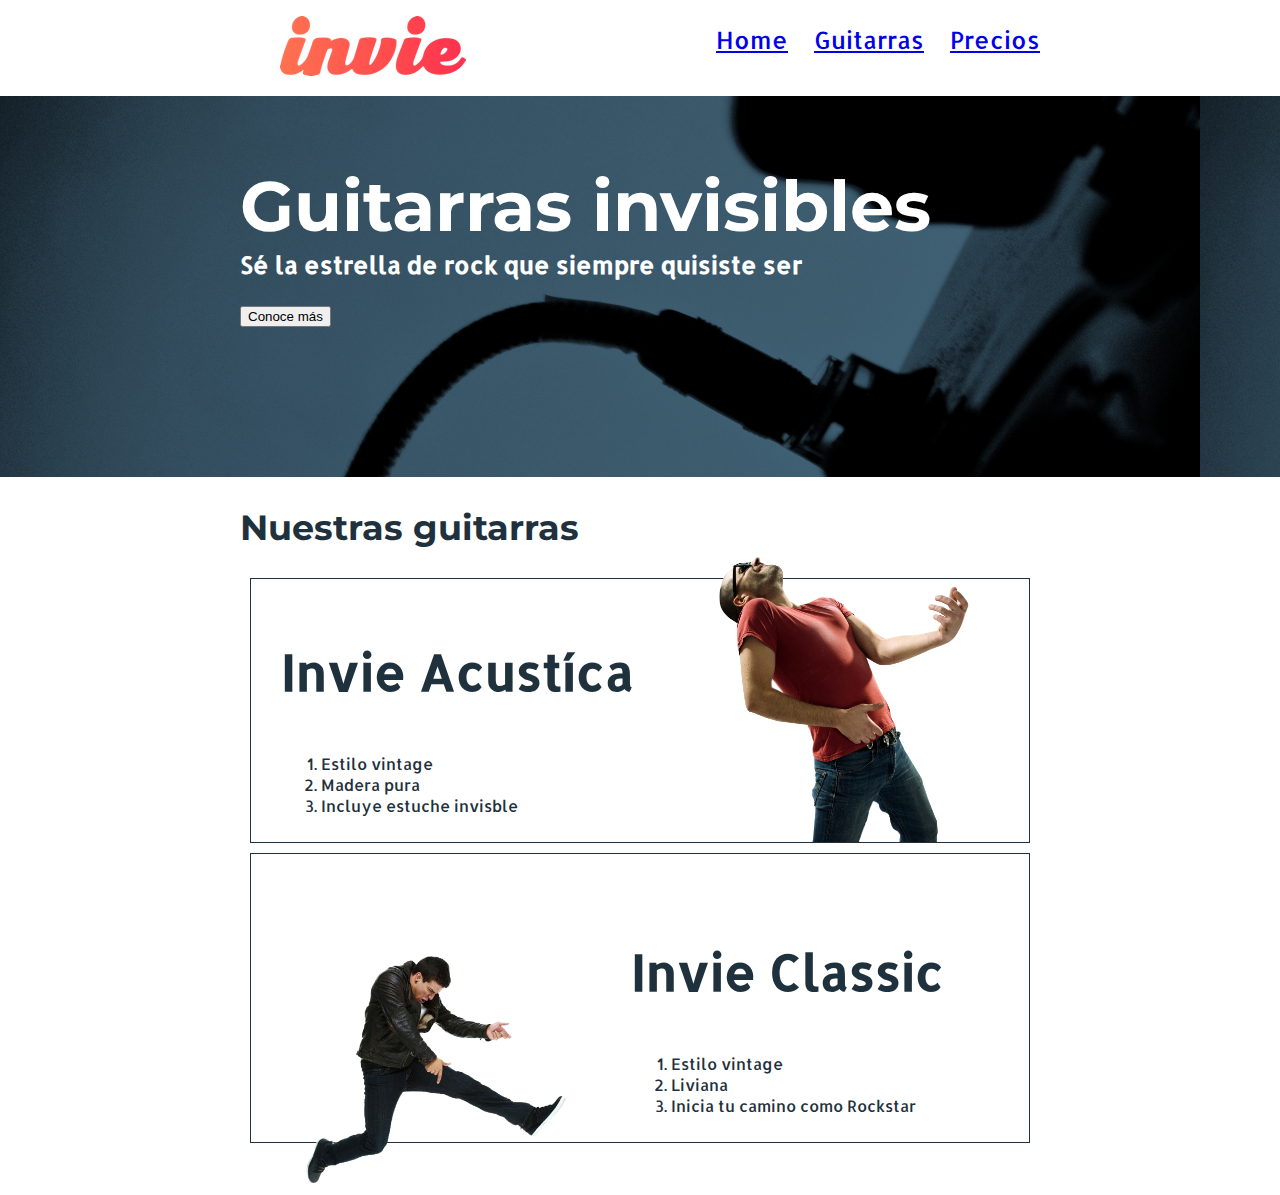
==== index.html @ c924ede1 "Inicialización del repositorio" ====
<!DOCTYPE html>
<html>
  <head>
    <meta charset="utf-8" />
    <title>Invie - Tus mejores guitarras</title>
    <link rel="stylesheet" href="css/invie.css">
    <!--<link href="https://fonts.googleapis.com/css?family=Montserrat" rel="stylesheet">-->
    <link href="https://fonts.googleapis.com/css?family=Allerta|Montserrat" rel="stylesheet"><!--CDN-->
  </head>
  <body>
    <header id="header" class="header contenedor"><!--Header-->
      <figure class="logotipo"><!--Logotipo-->
        <img src="images/invie.png" width="186" height="60"  alt="Invie logotipo" />
      </figure>
      <nav class="menu"><!--Menu-->
        <ul>
          <li>
            <a href="index.html">Home</a>
          </li>
          <li>
            <a href="#guitarras">Guitarras</a>
          </li>
          <li>
            <a href="precios.html">Precios</a>
          </li>
        </ul>
      </nav>
    </header>
    <section id="portada" class="portada"><!-- Portada -->
      <div class="contenedor">
        <h1 class="titulo">Guitarras invisibles</h1><!--Titulo-->
        <h3 class="title-a">Sé la estrella de rock que siempre quisiste ser</h3><!--Resumen-->
        <button type="button" name="button">Conoce más</button><!--Botón-->
      </div>
    </section>
    <section id="guitarras" class="guitarras contenedor"><!--Guitarras-->
      <h2>Nuestras guitarras</h2><!--Título-->

      <article class="guitarra"><!--Guitarra 1-->
        <img class="derecha" src="images/invie-acustica.png" width="350" alt="Guitarra Invie Acustica" />
        <div class="contenedor-guitarra-a">
          <h3 class="title-b">Invie Acustíca</h3>
          <ol>
            <li>Estilo vintage</li>
            <li>Madera pura</li>
            <li>Incluye estuche invisble</li>
          </ol>
        </div>
      </article>
      <article class="guitarra"><!--Guitarra 2-->
        <img class="izquierda" src="images/invie-classic.png" width="350" alt="Guitarra Invie Classic" />
        <div class="contenedor-guitarra-b">
          <h3 class="title-b">Invie Classic</h3>
          <ol>
            <li>Estilo vintage</li>
            <li>Liviana</li>
            <li>Inicia tu camino como Rockstar</li>
          </ol>
        </div>
      </article>
    </section>
  </body>
</html>
---- css/invie.css ----
/*
*
{
  padding: 10px;
  padding-top: 10px;
  padding-right: 15px;
  padding-bottom: 20px;
  padding-left: 25px;
  padding:10px 15px 20px 25px
  border: 5px solid red;
  margin: 41px;
  margin-top: 10px;
  margin-right: 15px;
  margin-bottom: 20px;
  margin-left: 25px;
  margin:10px 15px 20px 25px
}
*/

body
{
  font-family: 'Allerta', sans-serif;
  margin: 0;
  /*width: 800px;
  margin: auto;*/
}

.titulo
{
  font-family: 'Montserrat', sans-serif;
  font-size: 70px;
  margin-bottom: 0;
}

.title-a
{
  font-size: 24px;
  margin-top: 0;
}

.guitarras
{
  color: #1F313C;
  /*width: 800px;
  margin: auto;*/
}

.guitarras h2 /*Selector descendente*/
{
  font-size: 35px;
  font-family: 'Montserrat', sans-serif;
}

.title-b
{
  font-size: 50px;
}

.portada
{
  background-image: url('../images/background.png');
  color: white;/*Hereda el color blanco a los textos de esa seccion*/
  padding: 20px;
  /*width: 800px;
  margin: auto;*/
}

.portada button
{
  margin-bottom: 130px;
}

.menu
{
  font-size: 24px;
  display: inline-block;
  position: absolute;
  right: 0;
}

.menu li
{
  display: inline-block;
  margin-left: 20px;
}

.logotipo
{
  display: inline-block;
}

.header
{
  /*width: 800px;
  margin: auto;*/
  position: relative;
}

.contenedor
{
  width: 800px;
  margin: auto;
}

.derecha
{
  float: right;
  position: relative;
  top: -97px;
}

.izquierda
{
  float: left;
  position: relative;
  top:80px;
}

.guitarra
{
  /*overflow: hidden;*/
  border: 1px solid #1F313C;
  padding: 10px;
  margin: 10px;
}

.contenedor-guitarra-a
{
    margin-left:20px;
}

.contenedor-guitarra-b
{
    margin-left:370px;
}
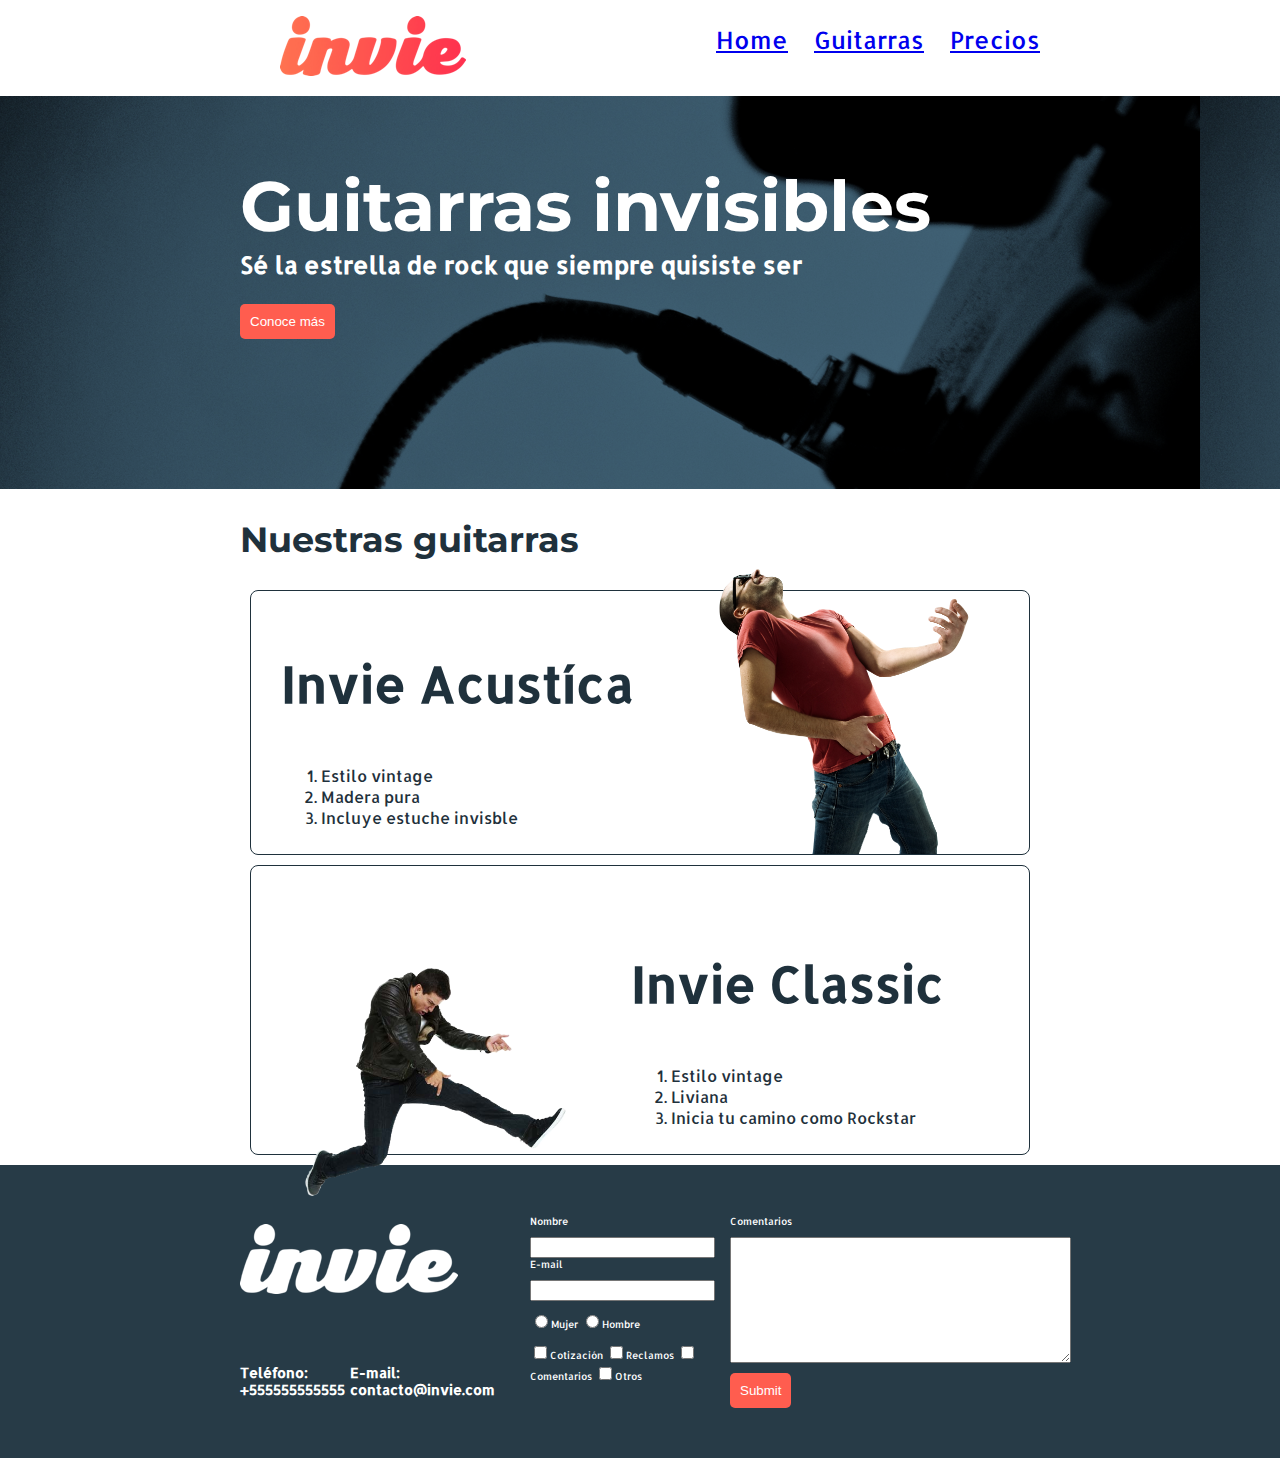
==== commit a705f9b6: "Creacion de footer" ====
--- a/index.html
+++ b/index.html
@@ -30,7 +30,7 @@
       <div class="contenedor">
         <h1 class="titulo">Guitarras invisibles</h1><!--Titulo-->
         <h3 class="title-a">Sé la estrella de rock que siempre quisiste ser</h3><!--Resumen-->
-        <button type="button" name="button">Conoce más</button><!--Botón-->
+        <button type="button" name="button" class="button">Conoce más</button><!--Botón-->
       </div>
     </section>
     <section id="guitarras" class="guitarras contenedor"><!--Guitarras-->
@@ -59,5 +59,49 @@
         </div>
       </article>
     </section>
+    <footer class="footer">
+      <div class="contenedor">
+        <div class="contacto">
+          <img src="images/invie-white.png" alt="Logo en blanco" />
+          <a href="tel:+555555555555"><strong>Teléfono: </strong><strong>+555555555555</strong></a>
+          <a href="mailto:contacto@invie.com"><strong>E-mail: </strong><strong>contacto@invie.com</strong></a>
+        </div>
+        <form class="formulario">
+          <div class="col1">
+            <label for="nombre">Nombre</label>
+            <input type="text" id="nombre" name="nombre" />
+            <label for="email">E-mail</label>
+            <input type="text" id="email" name="email" />
+            <div class="sexo">
+              <label for="mujer">
+                <input type="radio" id="mujer" name="sexo" value="mujer">Mujer
+              </label>
+              <label for="hombre">
+                <input type="radio" id="hombre" name="sexo" value="hombre">Hombre
+              </label>
+            </div>
+            <div class="intereses">
+              <label for="cotizacion">
+                <input type="checkbox" id="cotizacion" name="intereses" value="cotizacion">Cotización
+              </label>
+              <label for="reclamos">
+                <input type="checkbox" id="reclamos" name="intereses" value="reclamos">Reclamos
+              </label>
+              <label for="comentarios">
+                <input type="checkbox" id="comentarios" name="intereses" value="comentarios">Comentarios
+              </label>
+              <label for="otros">
+                <input type="checkbox" id="otros" name="intereses" value="otros">Otros
+              </label>
+            </div>
+          </div>
+          <div class="col2">
+            <label for="comentarios">Comentarios</label>
+            <textarea name="comentarios" rows="8" cols="40"></textarea>
+            <input type="submit" name="enviar" class="button" />
+          </div>
+        </form>
+      </div>
+    </footer>
   </body>
 </html>
--- a/css/invie.css
+++ b/css/invie.css
@@ -25,6 +25,14 @@
   margin: auto;*/
 }
 
+.button
+{
+  border-radius: 5px;
+  background: #ff5d4f;
+  color: white;
+  border: none;
+  padding: 10px;
+}
 .titulo
 {
   font-family: 'Montserrat', sans-serif;
@@ -122,6 +130,7 @@
   border: 1px solid #1F313C;
   padding: 10px;
   margin: 10px;
+  border-radius: 8px;
 }
 
 .contenedor-guitarra-a
@@ -133,3 +142,86 @@
 {
     margin-left:370px;
 }
+
+footer
+{
+    background: #273b47;
+}
+
+footer .contenedor
+{
+  display: flex;
+  justify-content: space-between;
+}
+
+.contacto
+{
+  display: flex;
+  /*flex-direction: column;*/
+  width: 300px;
+  flex-wrap: wrap;
+  align-items: flex-end;
+}
+
+.contacto img
+{
+  display: block;
+}
+
+.contacto strong
+{
+  display: block;
+}
+
+.contacto a
+{
+  color:white;
+  text-decoration: none; /*Quita hipervinculo del enlace*/
+  margin: 10px 5px 60px 0px;
+  font-size: 14px;
+}
+
+.formulario
+{
+  display: flex;
+  width: 500px;
+  color: white;
+  padding: 50px 10px;
+}
+
+.col1, .col2
+{
+  display: flex;
+  flex-direction: column;
+}
+
+.col1
+{
+  margin-right: 15px;
+}
+
+.col2
+{
+    align-items: flex-start;
+}
+
+.col2 textarea
+{
+  margin-bottom: 10px;
+}
+
+.formulario label
+{
+  font-size: 10px;
+  margin-bottom: 10px;
+}
+
+.sexo, .intereses
+{
+  margin-bottom: 10px;
+}
+
+.sexo
+{
+  margin-top: 10px;
+}
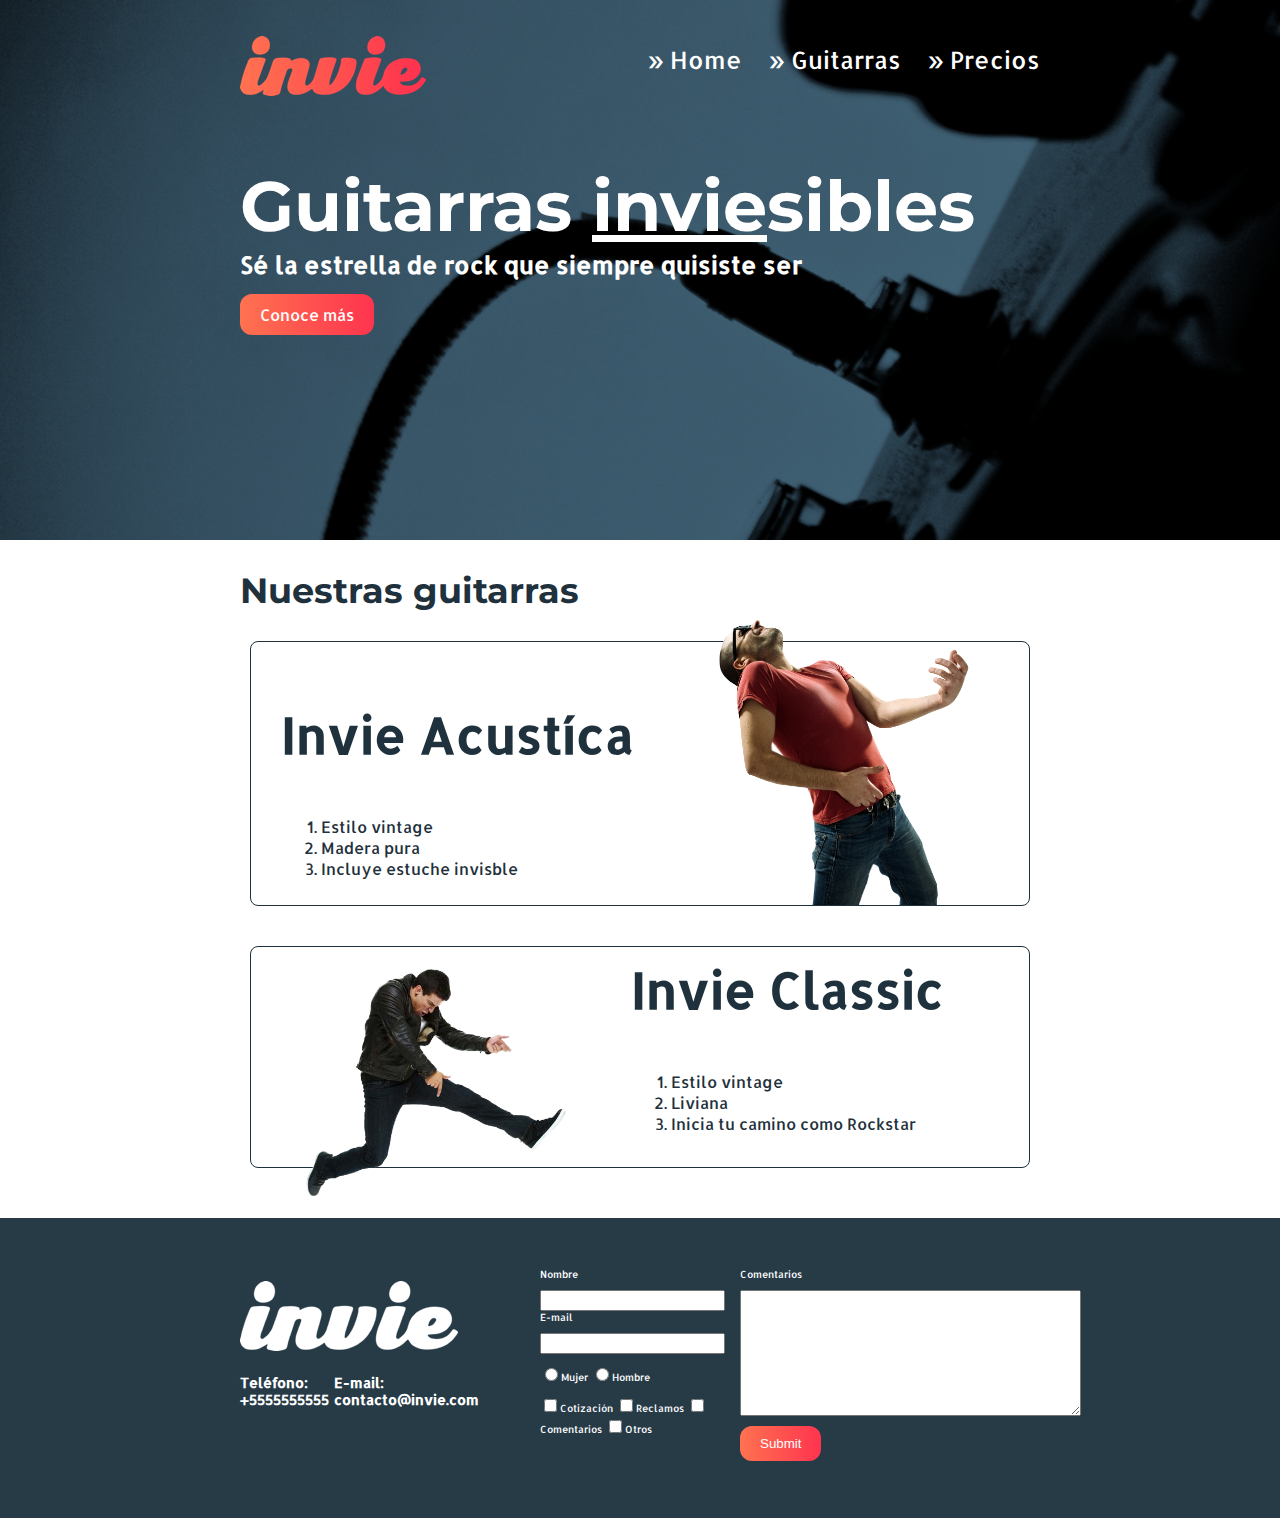
==== commit b82586f7: "Sitio web completo" ====
--- a/index.html
+++ b/index.html
@@ -8,29 +8,29 @@
     <link href="https://fonts.googleapis.com/css?family=Allerta|Montserrat" rel="stylesheet"><!--CDN-->
   </head>
   <body>
-    <header id="header" class="header contenedor"><!--Header-->
-      <figure class="logotipo"><!--Logotipo-->
-        <img src="images/invie.png" width="186" height="60"  alt="Invie logotipo" />
-      </figure>
-      <nav class="menu"><!--Menu-->
-        <ul>
-          <li>
-            <a href="index.html">Home</a>
-          </li>
-          <li>
-            <a href="#guitarras">Guitarras</a>
-          </li>
-          <li>
-            <a href="precios.html">Precios</a>
-          </li>
-        </ul>
-      </nav>
-    </header>
-    <section id="portada" class="portada"><!-- Portada -->
+    <section id="portada" class="portada background"><!-- Portada -->
+      <header id="header" class="header contenedor"><!--Header-->
+        <figure class="logotipo"><!--Logotipo-->
+          <img src="images/invie.png" width="186" height="60"  alt="Invie logotipo" />
+        </figure>
+        <nav class="menu"><!--Menu-->
+          <ul>
+            <li>
+              <a href="index.html">Home</a>
+            </li>
+            <li>
+              <a href="#guitarras">Guitarras</a>
+            </li>
+            <li>
+              <a href="precios.html">Precios</a>
+            </li>
+          </ul>
+        </nav>
+      </header>
       <div class="contenedor">
-        <h1 class="titulo">Guitarras invisibles</h1><!--Titulo-->
+        <h1 class="titulo">Guitarras <span>invie</span>sibles</h1><!--Titulo-->
         <h3 class="title-a">Sé la estrella de rock que siempre quisiste ser</h3><!--Resumen-->
-        <button type="button" name="button" class="button">Conoce más</button><!--Botón-->
+        <a type="button"  href="#guitarras" name="button" class="button">Conoce más</a><!--Botón-->
       </div>
     </section>
     <section id="guitarras" class="guitarras contenedor"><!--Guitarras-->
@@ -47,7 +47,7 @@
           </ol>
         </div>
       </article>
-      <article class="guitarra"><!--Guitarra 2-->
+      <article class="guitarra b"><!--Guitarra 2-->
         <img class="izquierda" src="images/invie-classic.png" width="350" alt="Guitarra Invie Classic" />
         <div class="contenedor-guitarra-b">
           <h3 class="title-b">Invie Classic</h3>
@@ -63,7 +63,7 @@
       <div class="contenedor">
         <div class="contacto">
           <img src="images/invie-white.png" alt="Logo en blanco" />
-          <a href="tel:+555555555555"><strong>Teléfono: </strong><strong>+555555555555</strong></a>
+          <a href="tel:+555555555555"><strong>Teléfono: </strong><strong>+5555555555</strong></a>
           <a href="mailto:contacto@invie.com"><strong>E-mail: </strong><strong>contacto@invie.com</strong></a>
         </div>
         <form class="formulario">
--- a/css/invie.css
+++ b/css/invie.css
@@ -25,13 +25,75 @@
   margin: auto;*/
 }
 
+table
+{
+  width: 100%;
+}
+
+th
+{
+  background: #273b47;
+  color: white;
+  padding: 10px 20px;
+  text-align: left;
+}
+
+td
+{
+    padding: 20px;
+}
+
+table, th, td
+{
+  border: 1px solid #273b47;
+  border-collapse: collapse;
+}
+
+footer
+{
+  background: #273b47;
+  padding: 50px 10px;
+}
+
+footer .contenedor
+{
+  display: flex;
+  justify-content: space-between;
+}
+
+input, textarea
+{
+  outline: 0;
+}
+
+input:focus, textarea:focus
+{
+  background: lightgrey;
+}
+
+.background
+{
+  background-image: url('../images/background.png');
+  background-size: cover;
+}
+
+.contenedor
+{
+  width: 800px;
+  margin: auto;
+  position: relative;/*Para que las posiciones absolutas de los hijos se adapten*/
+}
+
 .button
 {
-  border-radius: 5px;
-  background: #ff5d4f;
+  border-radius: 12px;
+  /*background: #ff5d4f;*/
   color: white;
   border: none;
-  padding: 10px;
+  text-decoration: none;
+  padding: 10px 20px;
+  cursor: pointer;
+  background: linear-gradient(to left, #fe344e, #ff7250);
 }
 .titulo
 {
@@ -40,6 +102,11 @@
   margin-bottom: 0;
 }
 
+.titulo span
+{
+  text-decoration: underline;
+}
+
 .title-a
 {
   font-size: 24px;
@@ -49,6 +116,7 @@
 .guitarras
 {
   color: #1F313C;
+  margin-bottom: 50px;
   /*width: 800px;
   margin: auto;*/
 }
@@ -64,17 +132,22 @@
   font-size: 50px;
 }
 
+/*.imagen
+{
+  background-image: url('../images/background.png');
+}*/
 .portada
 {
-  background-image: url('../images/background.png');
   color: white;/*Hereda el color blanco a los textos de esa seccion*/
   padding: 20px;
+  height: 500px;
   /*width: 800px;
   margin: auto;*/
 }
 
 .portada button
 {
+  font-size: 18px;
   margin-bottom: 130px;
 }
 
@@ -94,6 +167,7 @@
 
 .logotipo
 {
+  margin-left: 0;
   display: inline-block;
 }
 
@@ -104,12 +178,6 @@
   position: relative;
 }
 
-.contenedor
-{
-  width: 800px;
-  margin: auto;
-}
-
 .derecha
 {
   float: right;
@@ -121,7 +189,6 @@
 {
   float: left;
   position: relative;
-  top:80px;
 }
 
 .guitarra
@@ -129,10 +196,15 @@
   /*overflow: hidden;*/
   border: 1px solid #1F313C;
   padding: 10px;
-  margin: 10px;
+  margin: 10px 10px 40px 10px;
   border-radius: 8px;
 }
 
+.guitarra.b
+{
+    height: 200px;
+}
+
 .contenedor-guitarra-a
 {
     margin-left:20px;
@@ -141,17 +213,8 @@
 .contenedor-guitarra-b
 {
     margin-left:370px;
-}
-
-footer
-{
-    background: #273b47;
-}
-
-footer .contenedor
-{
-  display: flex;
-  justify-content: space-between;
+    position: relative;
+    bottom: 50px;
 }
 
 .contacto
@@ -161,6 +224,7 @@
   width: 300px;
   flex-wrap: wrap;
   align-items: flex-end;
+  height: 200px;
 }
 
 .contacto img
@@ -186,7 +250,6 @@
   display: flex;
   width: 500px;
   color: white;
-  padding: 50px 10px;
 }
 
 .col1, .col2
@@ -225,3 +288,21 @@
 {
   margin-top: 10px;
 }
+
+.menu li:before
+{
+  content: "»";
+  color: white;
+  /*line-height: 20px;*/
+}
+
+.menu a
+{
+  color: white;
+  text-decoration: none;
+}
+
+.tabla
+{
+  margin: 50px 0;
+}
